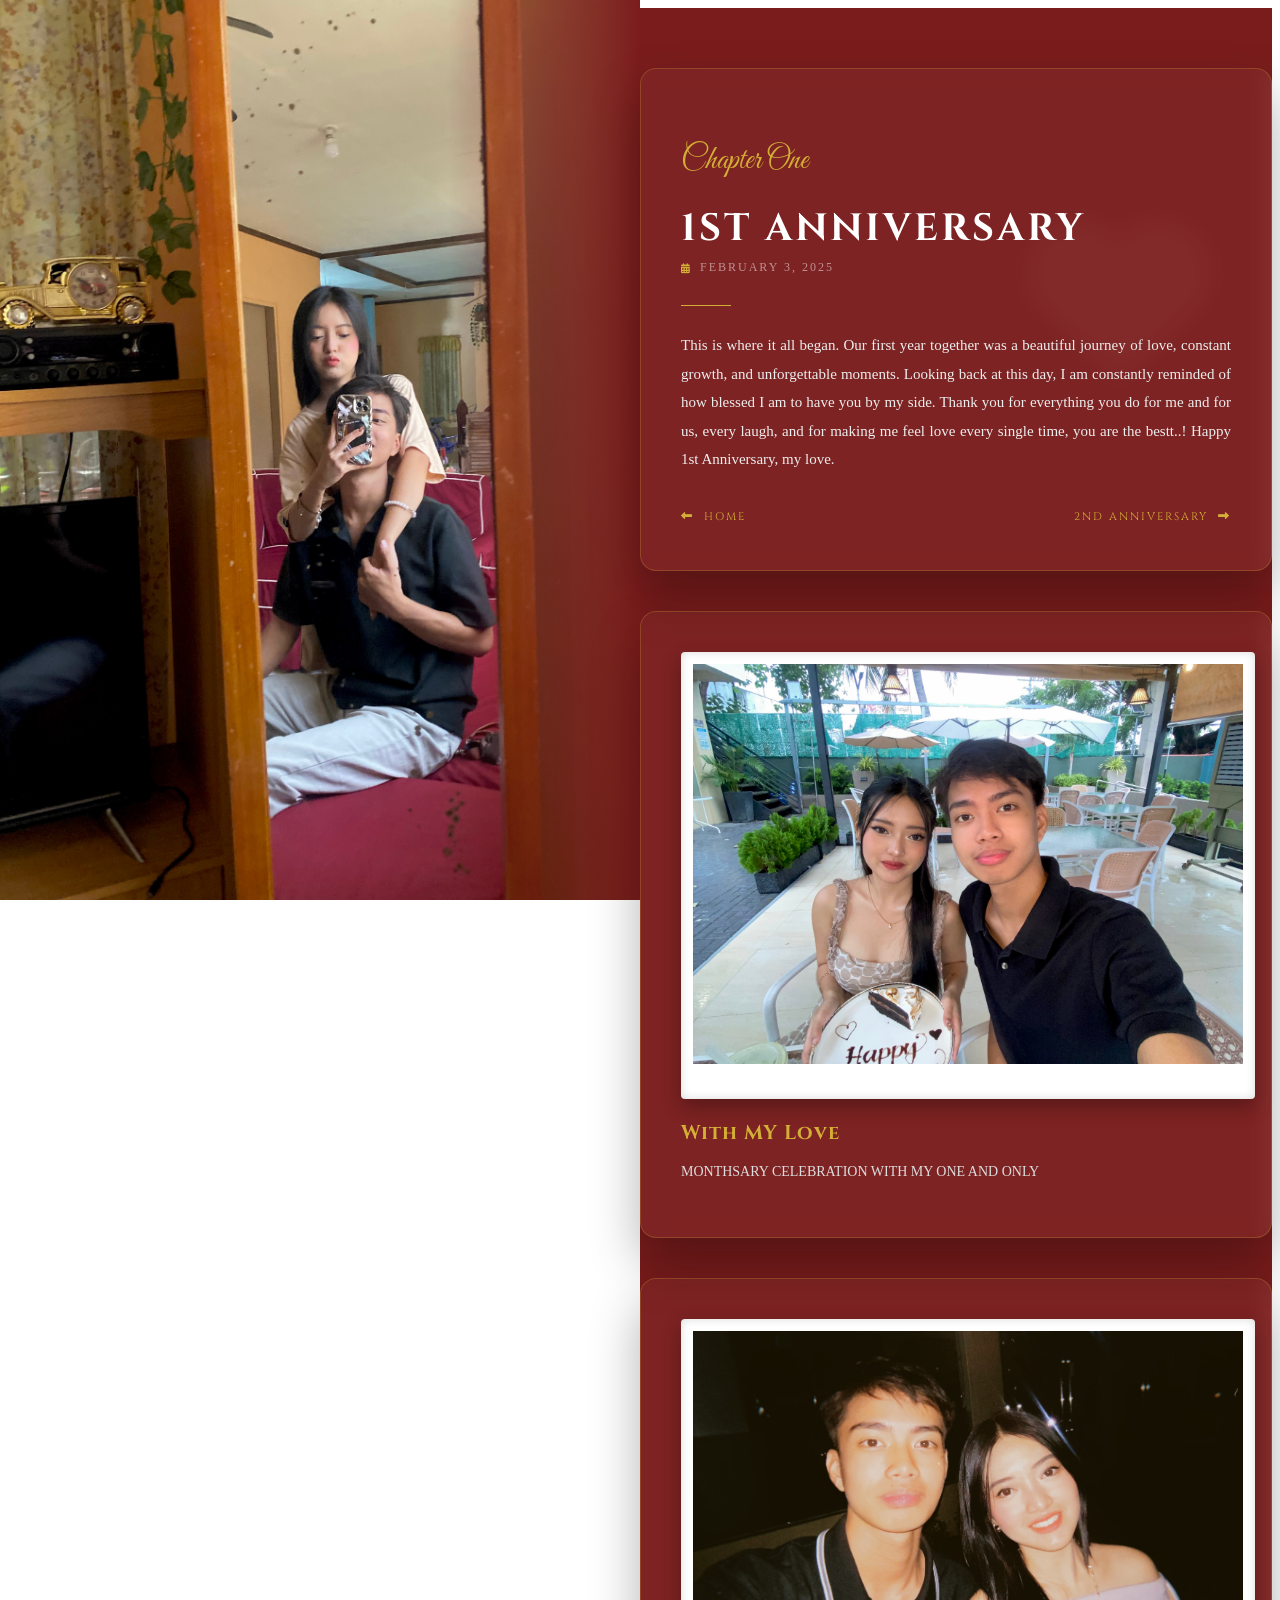
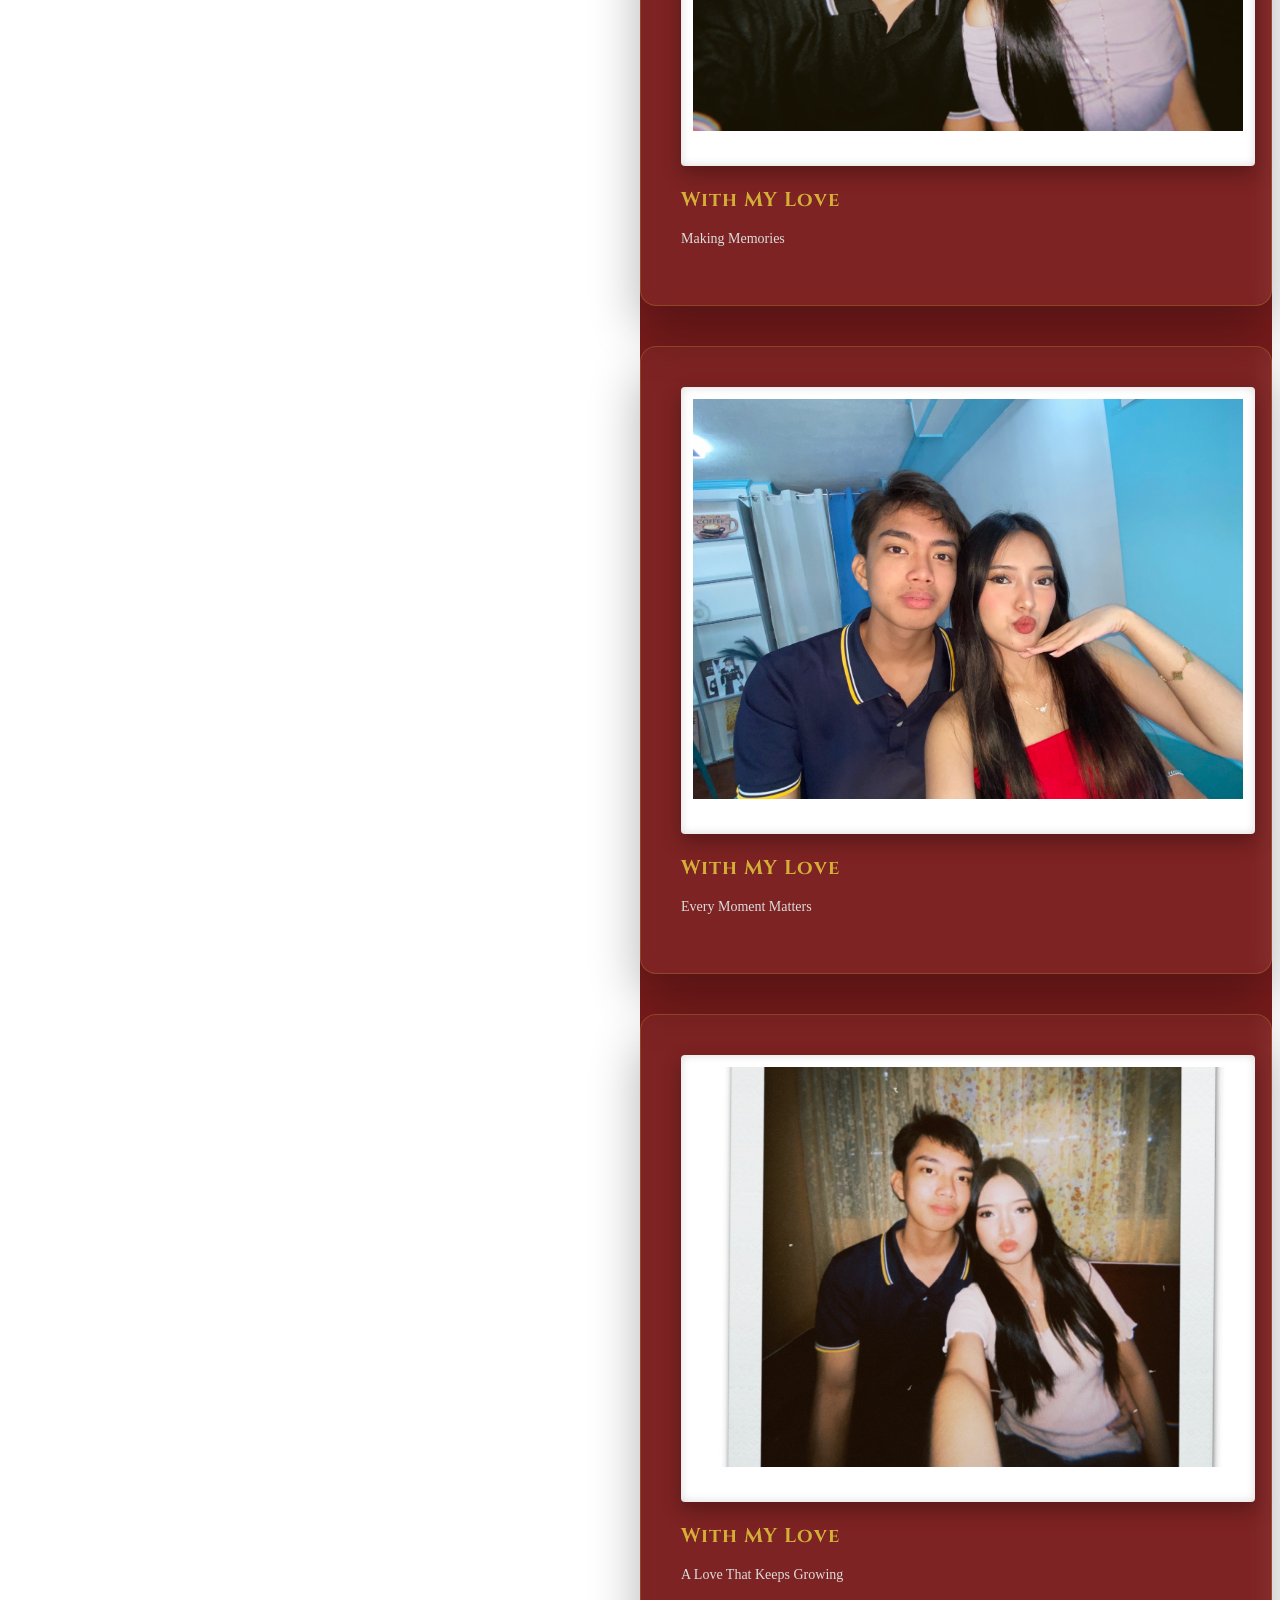
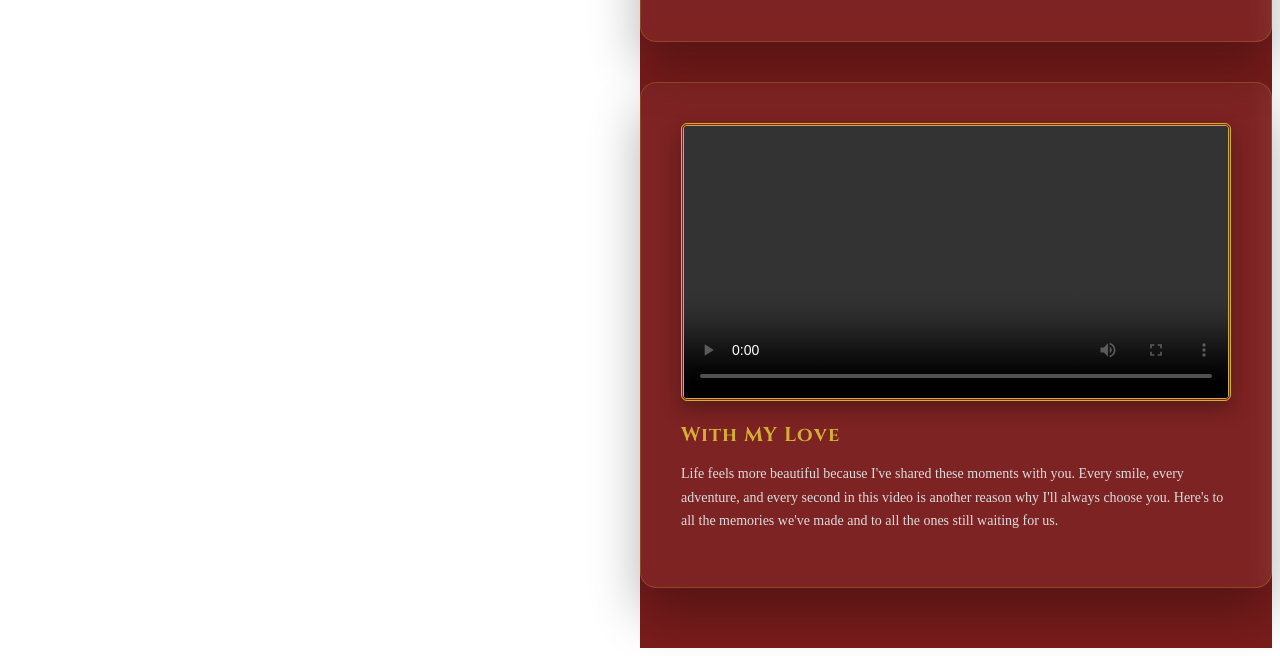
==== 1st.html @ 4fff7a67 "Add files via upload" ====
<!DOCTYPE html>
<html lang="en">
<head>
    <meta charset="UTF-8">
    <meta name="viewport" content="width=device-width, initial-scale=1.0">
    <title>Our 1st Chapter - Aubrey & Charles</title>
    
    <link rel="preconnect" href="https://fonts.googleapis.com">
    <link rel="preconnect" href="https://fonts.gstatic.com" crossorigin>
    <link href="https://fonts.googleapis.com/css2?family=Cinzel:wght@400;500;600&family=Great+Vibes&family=Montserrat:wght@200;300;400&display=swap" rel="stylesheet">
    <link rel="stylesheet" href="https://cdnjs.cloudflare.com/ajax/libs/font-awesome/6.4.0/css/all.min.css">

    <!-- Ikinonekta ang hiwalay na stylesheet -->
    <link rel="stylesheet" href="1st.css">
</head>
<body>

    <div class="page-wrapper">
        
        <!-- KALIWA: Ang iyong Image Side -->
        <div class="image-side"></div>
        
        <!-- KANAN: Ang iyong Love Letter at mga karagdagang pictures/descriptions (Scrollable) -->
        <div class="content-side">
            <div class="bg-heart"><i class="fas fa-heart"></i></div>
            
            <!-- MAIN LOVE LETTER CARD -->
            <div class="letter-card">
                <p class="subtitle">Chapter One</p>
                <h1 class="main-title">1st Anniversary</h1>
                
                <div class="date-badge">
                    <i class="fas fa-calendar-alt"></i> February 3, 2025
                </div>
                
                <div class="divider"></div>
                
                <p class="love-letter">
                    This is where it all began. Our first year together was a beautiful journey of love, constant growth, and unforgettable moments. Looking back at this day, I am constantly reminded of how blessed I am to have you by my side. Thank you for everything you do for me and for us, every laugh, and for making me feel love every single time, you are the bestt..! Happy 1st Anniversary, my love.
                </p>
                
                <!-- Dito na ang buttons para sa Home/Back at Chapter 2 -->
                <div class="nav-actions">
                    <a href="cj&aub.html" class="back-button">
                        <i class="fas fa-long-arrow-alt-left"></i> Home
                    </a>
                    <a href="2nd.html" class="back-button">
                        2nd Anniversary <i class="fas fa-long-arrow-alt-right"></i>
                    </a>
                </div>
            </div>

            <!-- PICTURE BLOCK 1 -->
            <div class="memory-card">
                <div class="gallery-img-wrapper">
                    <img src="IMG_5127.JPG" alt="Our Special Date">
                </div>
                <h2 class="memory-title">With MY Love</h2>
                <p class="memory-desc">
                    MONTHSARY CELEBRATION WITH MY ONE AND ONLY
                </p>
            </div>

            <!-- PICTURE BLOCK 2 -->
            <div class="memory-card">
                <div class="gallery-img-wrapper">
                    <img src="hoga 2025-03-03 220948.534.jpg" alt="Random Happy Moment">
                </div>
                <h2 class="memory-title">With MY Love</h2>
                <p class="memory-desc">
                    Making Memories
                </p>
            </div>

            <!-- PICTURE BLOCK 3 -->
            <div class="memory-card">
                <div class="gallery-img-wrapper">
                    <img src="IMG_0284.JPG" alt="Random Happy Moment">
                </div>
                <h2 class="memory-title">With MY Love</h2>
                <p class="memory-desc">
                    Every Moment Matters
                </p>
            </div>

            <!-- PICTURE BLOCK 4 -->
            <div class="memory-card">
                <div class="gallery-img-wrapper">
                    <img src="instc 2026-01-01 010643.659.jpg" alt="Random Happy Moment">
                </div>
                <h2 class="memory-title">With MY Love</h2>
                <p class="memory-desc">
                    A Love That Keeps Growing
                </p>
            </div>

            <!-- 🎥 SINIGURADONG HARDCODED INLINE STYLE PARA WALANG WHITE SPACE -->
            <div class="memory-card">
                <div class="gallery-vid-wrapper" style="padding: 0px !important; background: transparent !important; background-color: transparent !important; border: 3px double #d4af37; border-radius: 6px; overflow: hidden; display: flex; flex-direction: column;">
                    <video controls style="width: 100%; height: auto; display: block; margin: 0; padding: 0; background: transparent !important; background-color: transparent !important;">
                        <source src="1a660d470e664ced9d60d8116280d2c5.MP4" type="video/mp4">
                        Hindi sinusuportahan ng iyong browser ang video tag.
                    </video>
                </div>
                <h2 class="memory-title">With MY Love</h2>
                <p class="memory-desc">
                    Life feels more beautiful because I've shared these moments with you. Every smile, every adventure, and every second in this video is another reason why I'll always choose you. Here's to all the memories we've made and to all the ones still waiting for us.
                </p>
            </div>

        </div>

    </div>

</body>
</html>
---- 1st.css ----
/* ==========================================================================
   CHAPTER PAGE STYLES (Split Layout & Polaroid Cards)
   ========================================================================== */

/* --- Split Layout Container --- */
.page-wrapper {
    display: flex;
    min-height: 100vh;
    width: 100%;
}

/* --- Kaliwang Bahagi: Larawan (Naka-Fixed para hindi gumagalaw) --- */
.image-side {
    flex: 1;
    position: fixed;
    left: 0;
    top: 0;
    width: 50%;
    height: 100vh;
    background: linear-gradient(to right, rgba(122, 28, 28, 0) 70%, #7a1c1c 100%),
                url('IMG_0756.JPG') no-repeat center center/cover;
    z-index: 1;
}

/* --- Kanang Bahagi: Mensahe at Gallery (Ito ang pwedeng i-scroll) --- */
.content-side {
    flex: 1;
    margin-left: 50%; 
    display: flex;
    flex-direction: column;
    align-items: center;
    padding: 60px 40px;
    background-color: #7a1c1c;
    position: relative;
    z-index: 2;
    gap: 40px; 
}

/* Ambient background floating heart behind text */
.bg-heart {
    position: absolute;
    right: 10%;
    top: 5%;
    font-size: 180px;
    color: rgba(255, 255, 255, 0.03);
    pointer-events: none;
    z-index: -1;
}

/* --- Letter Glass Card & Gallery Cards --- */
.letter-card, .memory-card {
    background: rgba(255, 255, 255, 0.03);
    backdrop-filter: blur(10px);
    -webkit-backdrop-filter: blur(10px);
    border: 1px solid rgba(212, 175, 55, 0.25);
    padding: 40px;
    border-radius: 16px;
    box-shadow: 0 25px 50px rgba(0, 0, 0, 0.3);
    width: 100%;
    max-width: 550px;
    transition: transform 0.3s ease;
}

.memory-card:hover {
    transform: translateY(-5px);
    border-color: rgba(212, 175, 55, 0.4);
}

.subtitle {
    font-family: 'Great Vibes', cursive;
    font-size: 32px;
    color: #d4af37;
    margin-bottom: 5px;
}

.main-title {
    font-family: 'Cinzel', serif;
    font-size: 38px;
    letter-spacing: 3px;
    color: #ffffff;
    text-transform: uppercase;
    margin-bottom: 8px;
    line-height: 1.2;
}

.date-badge {
    font-size: 12px;
    letter-spacing: 2px;
    color: rgba(255, 255, 255, 0.5);
    text-transform: uppercase;
    margin-bottom: 30px;
    display: flex;
    align-items: center;
    gap: 8px;
}

.date-badge i {
    color: #d4af37;
    font-size: 10px;
}

.divider {
    width: 50px;
    height: 1px;
    background: #d4af37;
    margin-bottom: 25px;
}

.love-letter {
    font-size: 15px;
    line-height: 1.9;
    font-weight: 300;
    color: #eeeeee;
    margin-bottom: 35px;
    text-align: justify;
}

/* --- Polaroid Film Style Frame para sa mga Larawan --- */
.gallery-img-wrapper {
    width: 100%;
    height: 400px;
    border-radius: 4px;
    overflow: hidden;
    background-color: #ffffff; 
    padding: 12px 12px 35px 12px;
    box-shadow: inset 0 0 10px rgba(0,0,0,0.15), 0 8px 20px rgba(0,0,0,0.3);
    margin-bottom: 20px;
}

.gallery-img-wrapper img {
    width: 100%;
    height: 100%;
    object-fit: cover;
}

/* Nilinis na video setup sa stylesheet (Naka-inline na ang priority styles sa HTML) */
.gallery-vid-wrapper {
    margin-bottom: 20px;
    box-shadow: 0 8px 20px rgba(0,0,0,0.3);
}

.memory-title {
    font-family: 'Cinzel', serif;
    font-size: 20px;
    color: #d4af37;
    letter-spacing: 1px;
    margin-bottom: 10px;
}

.memory-desc {
    font-size: 14px;
    line-height: 1.7;
    color: #dddddd;
    font-weight: 300;
}

/* --- Navigation Action Container --- */
.nav-actions {
    display: flex;
    justify-content: space-between;
    align-items: center;
    flex-wrap: wrap;
    gap: 15px;
}

/* --- Back / Nav Buttons --- */
.back-button {
    font-family: 'Cinzel', serif;
    font-size: 11px;
    letter-spacing: 2px;
    color: #d4af37;
    text-decoration: none;
    display: inline-flex;
    align-items: center;
    gap: 10px;
    border-bottom: 1px solid transparent;
    padding-bottom: 5px;
    text-transform: uppercase;
    transition: all 0.3s ease;
}

.back-button:hover {
    border-color: #d4af37;
    letter-spacing: 3px;
    opacity: 0.9;
}

/* --- Responsive Design (Mobile Setup) --- */
@media (max-width: 968px) {
    .page-wrapper {
        flex-direction: column;
    }

    .image-side {
        position: relative;
        width: 100%;
        min-height: 50vh;
        background: linear-gradient(to bottom, rgba(122, 28, 28, 0) 70%, #7a1c1c 100%),
                    url('IMG_0756.JPG') no-repeat center center/cover;
    }

    .content-side {
        margin-left: 0;
        padding: 40px 20px 60px 20px;
    }

    .letter-card, .memory-card {
        padding: 30px 20px;
    }

    .main-title {
        font-size: 30px;
    }

    .gallery-img-wrapper {
        height: 350px;
    }
}
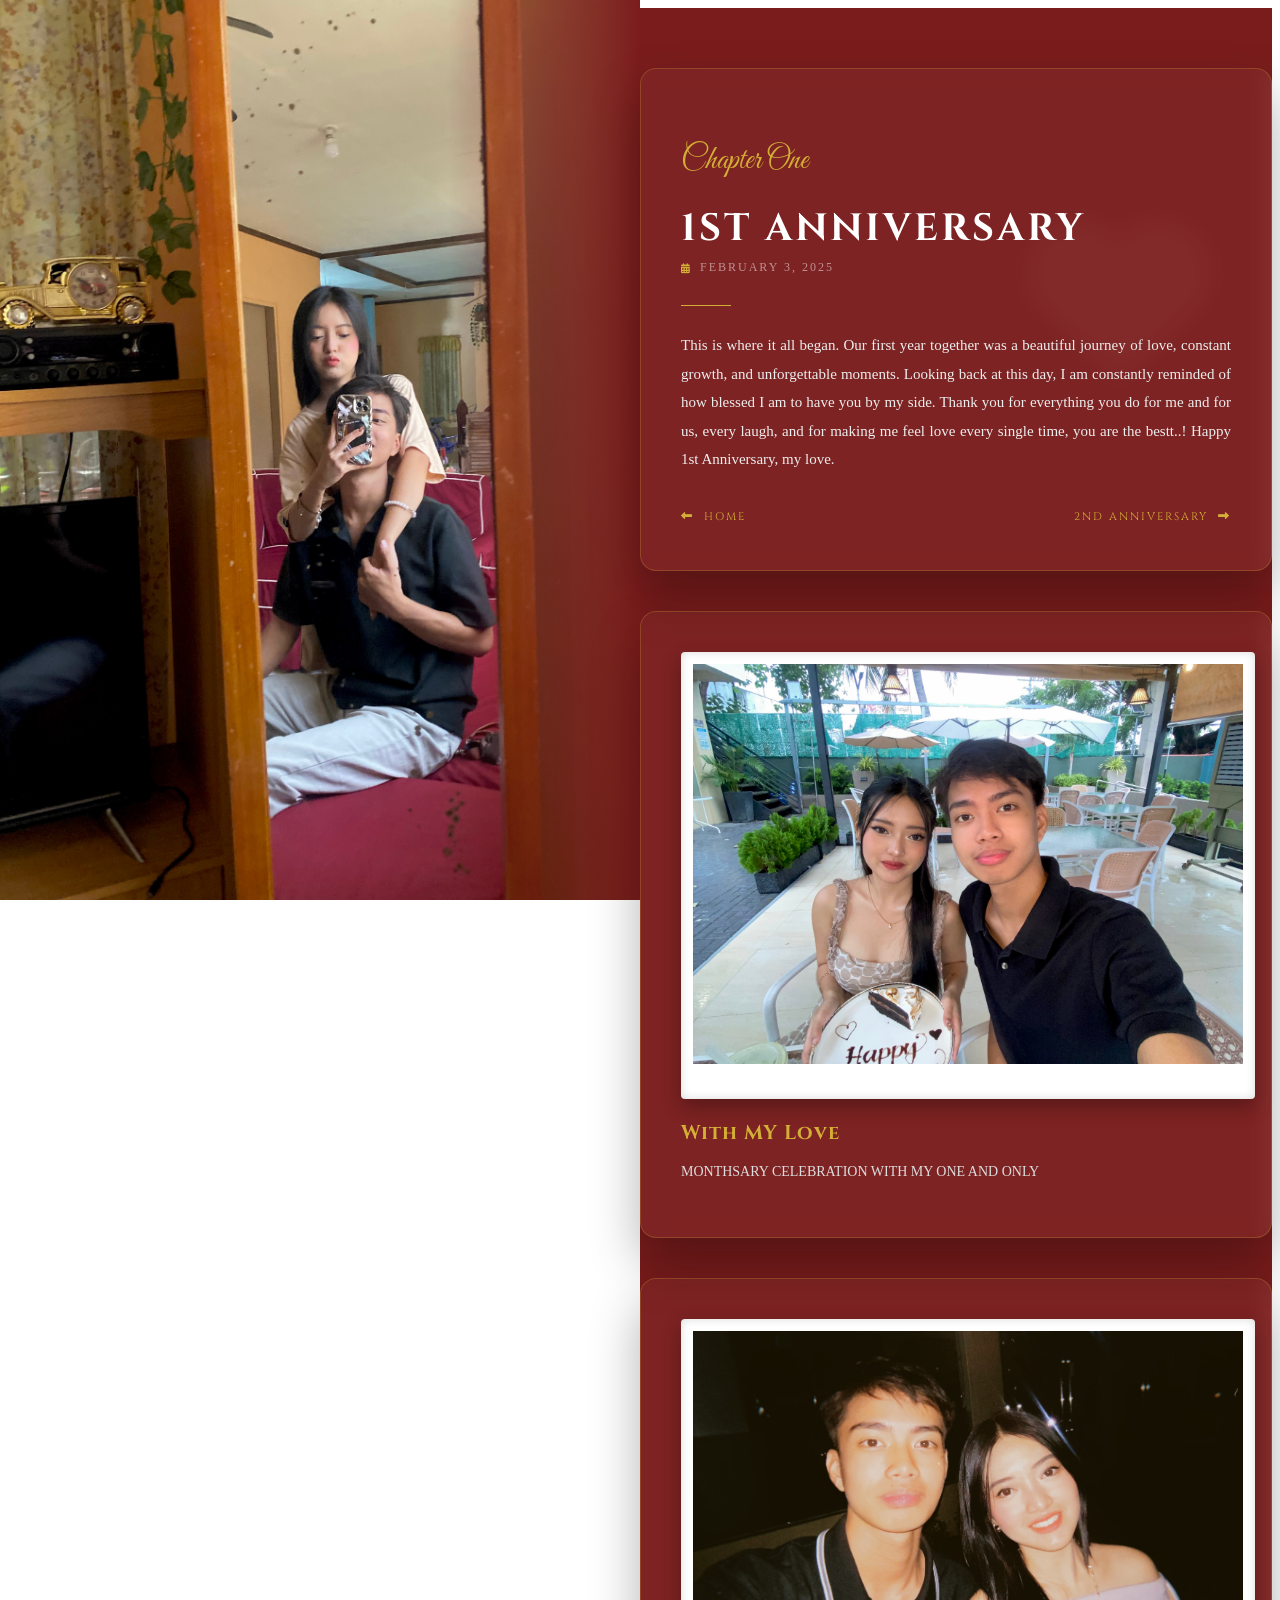
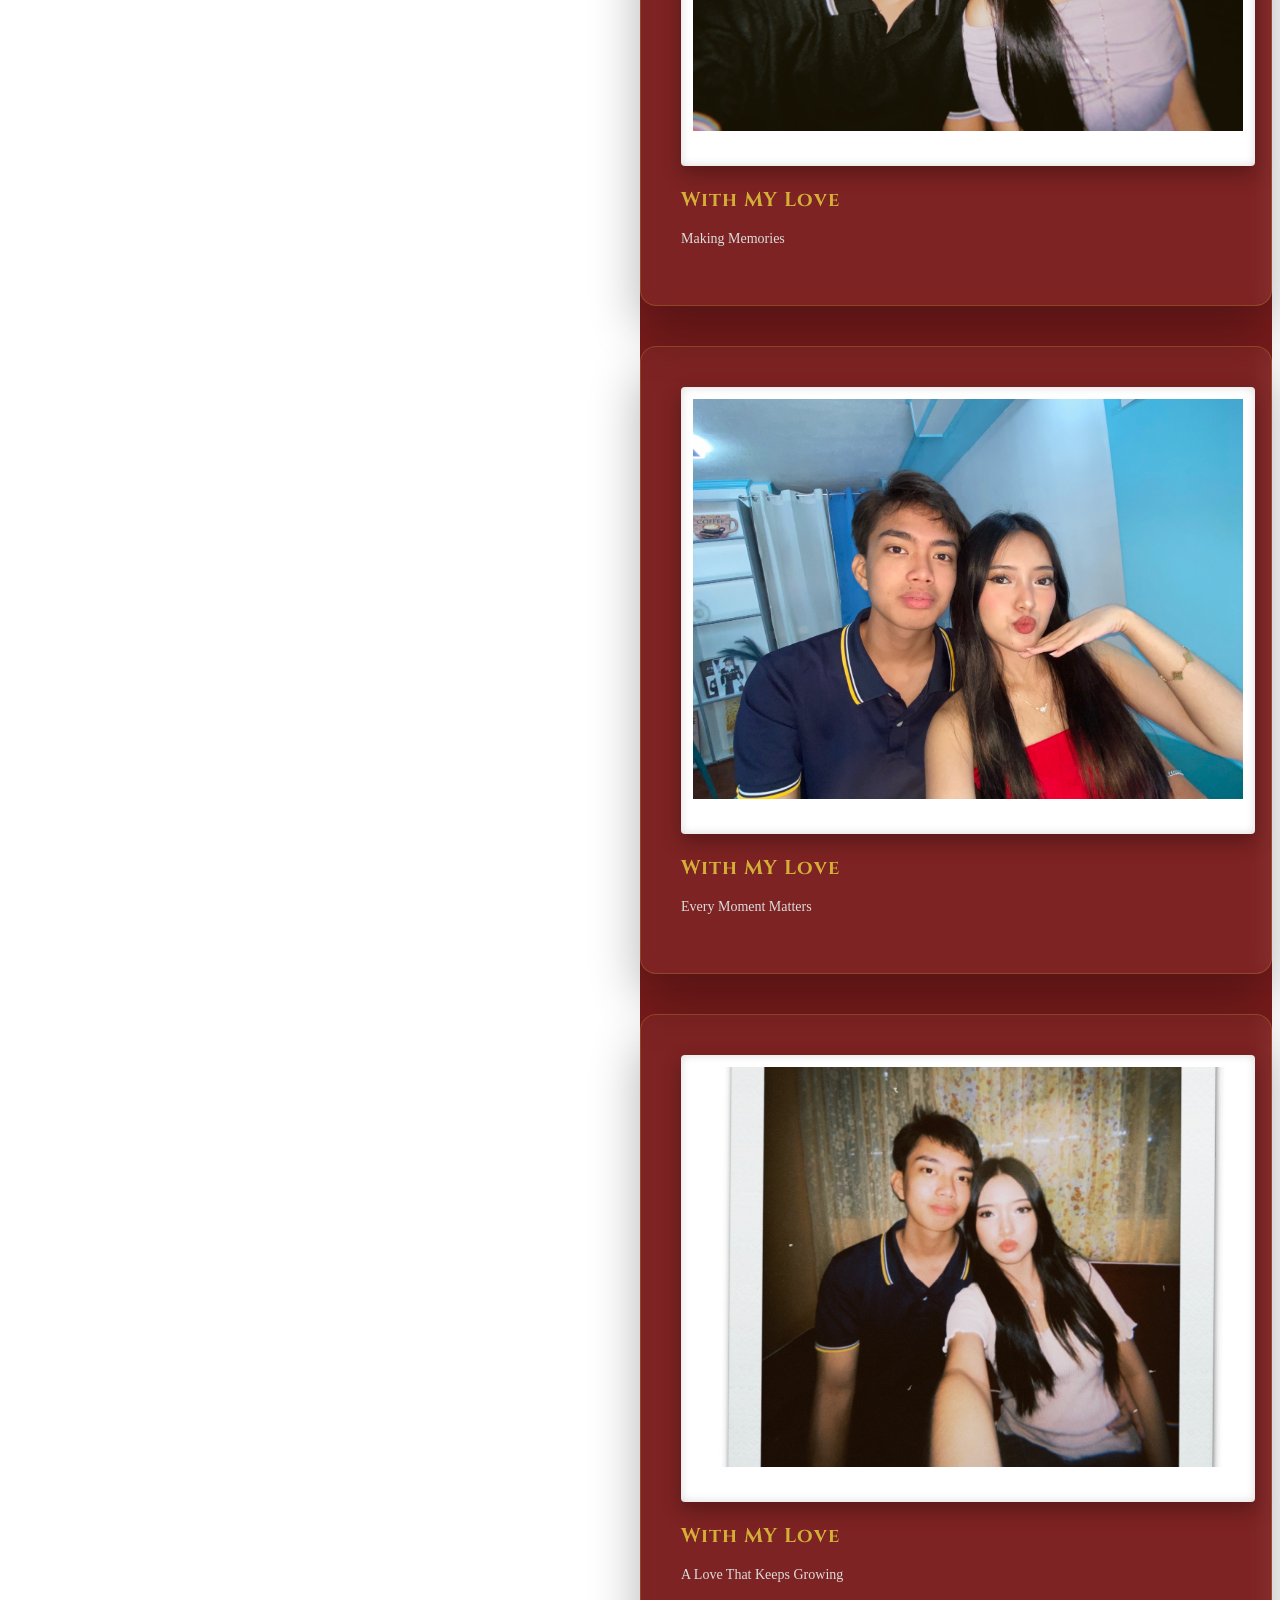
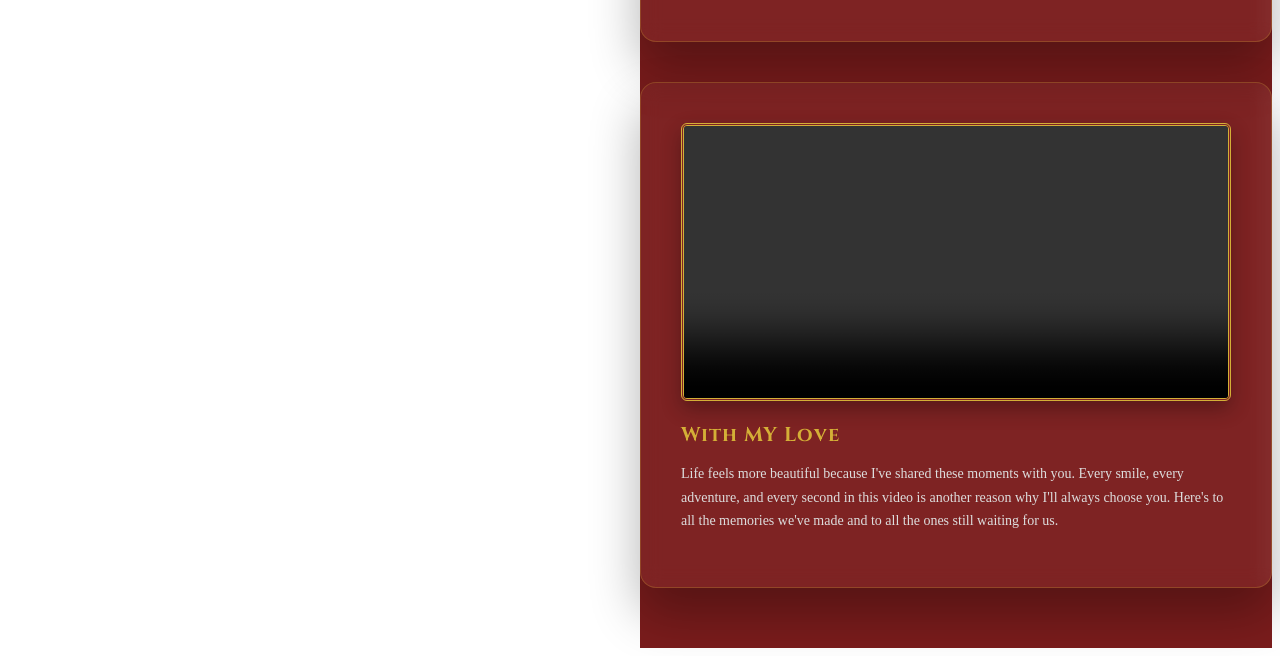
==== commit 3595827a: "Update 1st.html" ====
--- a/1st.html
+++ b/1st.html
@@ -41,7 +41,7 @@
                 
                 <!-- Dito na ang buttons para sa Home/Back at Chapter 2 -->
                 <div class="nav-actions">
-                    <a href="cj&aub.html" class="back-button">
+                    <a href="index.html" class="back-button">
                         <i class="fas fa-long-arrow-alt-left"></i> Home
                     </a>
                     <a href="2nd.html" class="back-button">
@@ -113,4 +113,4 @@
     </div>
 
 </body>
-</html>+</html>
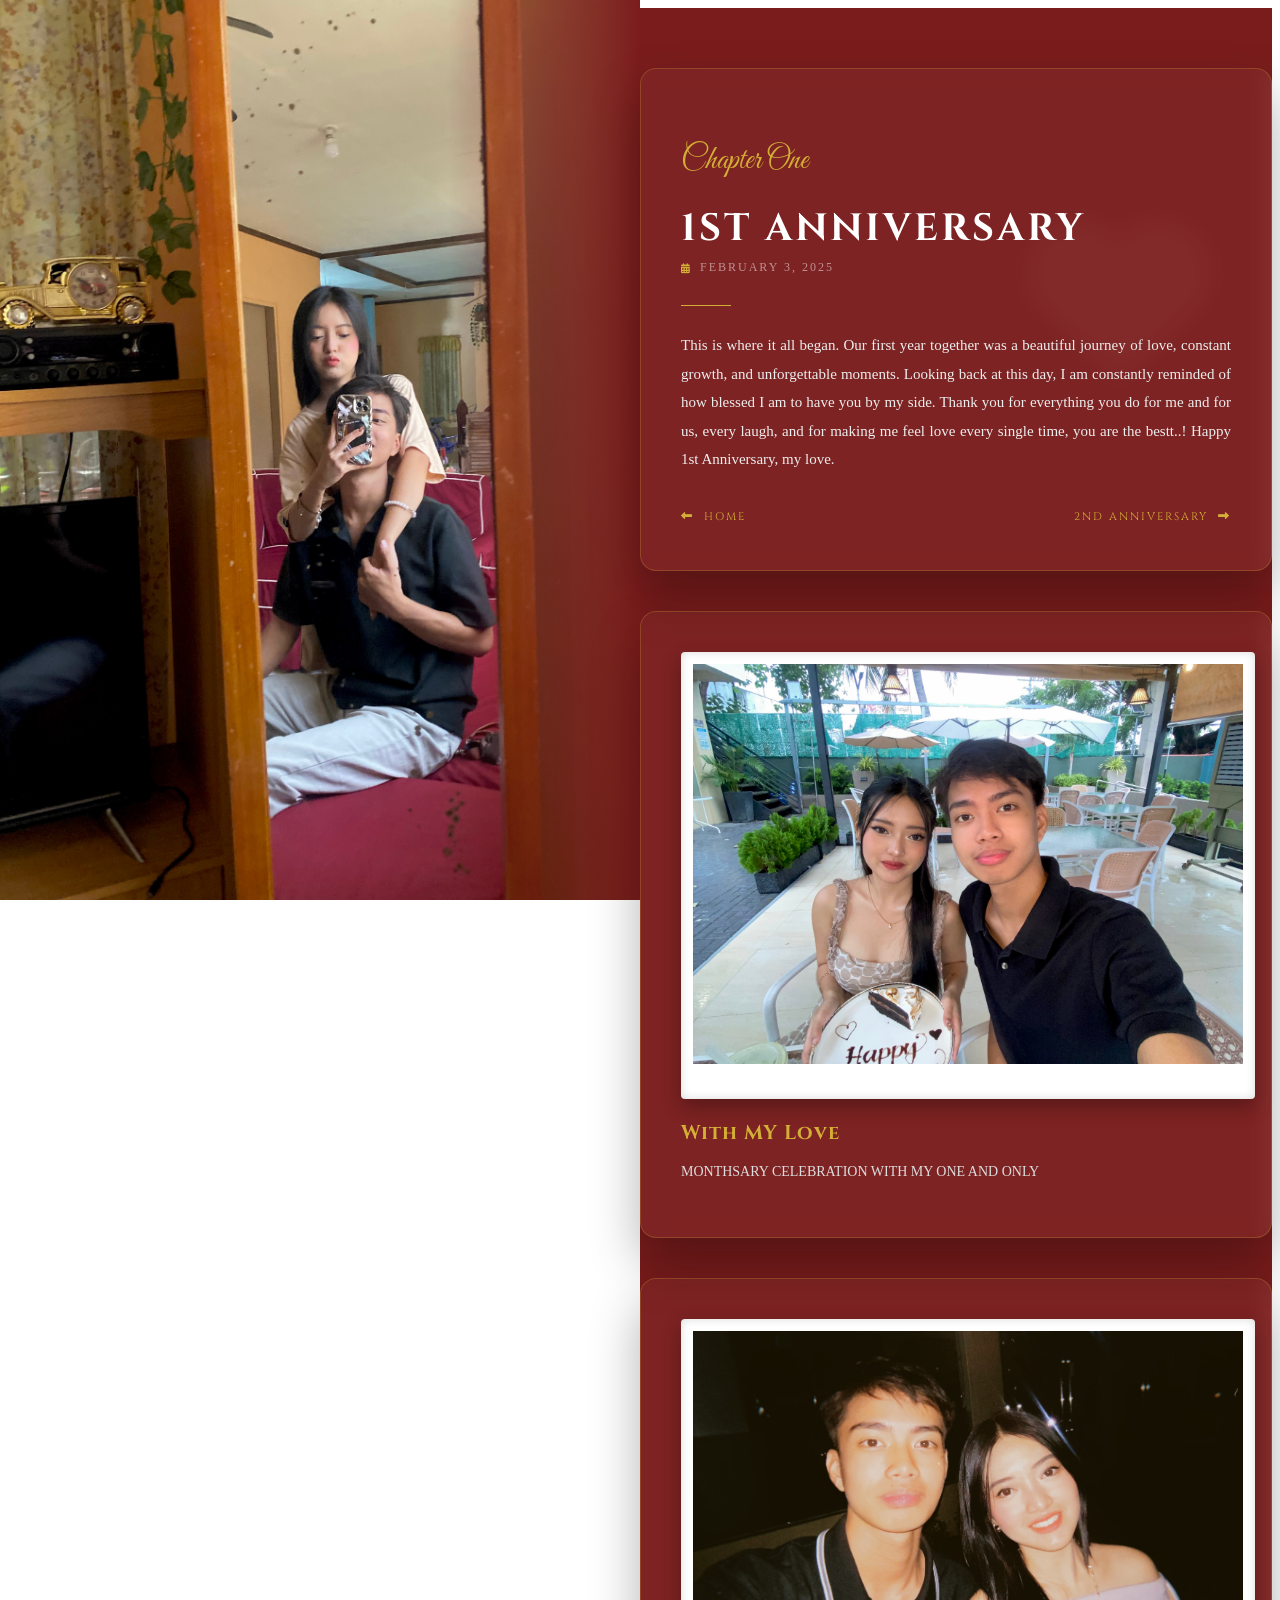
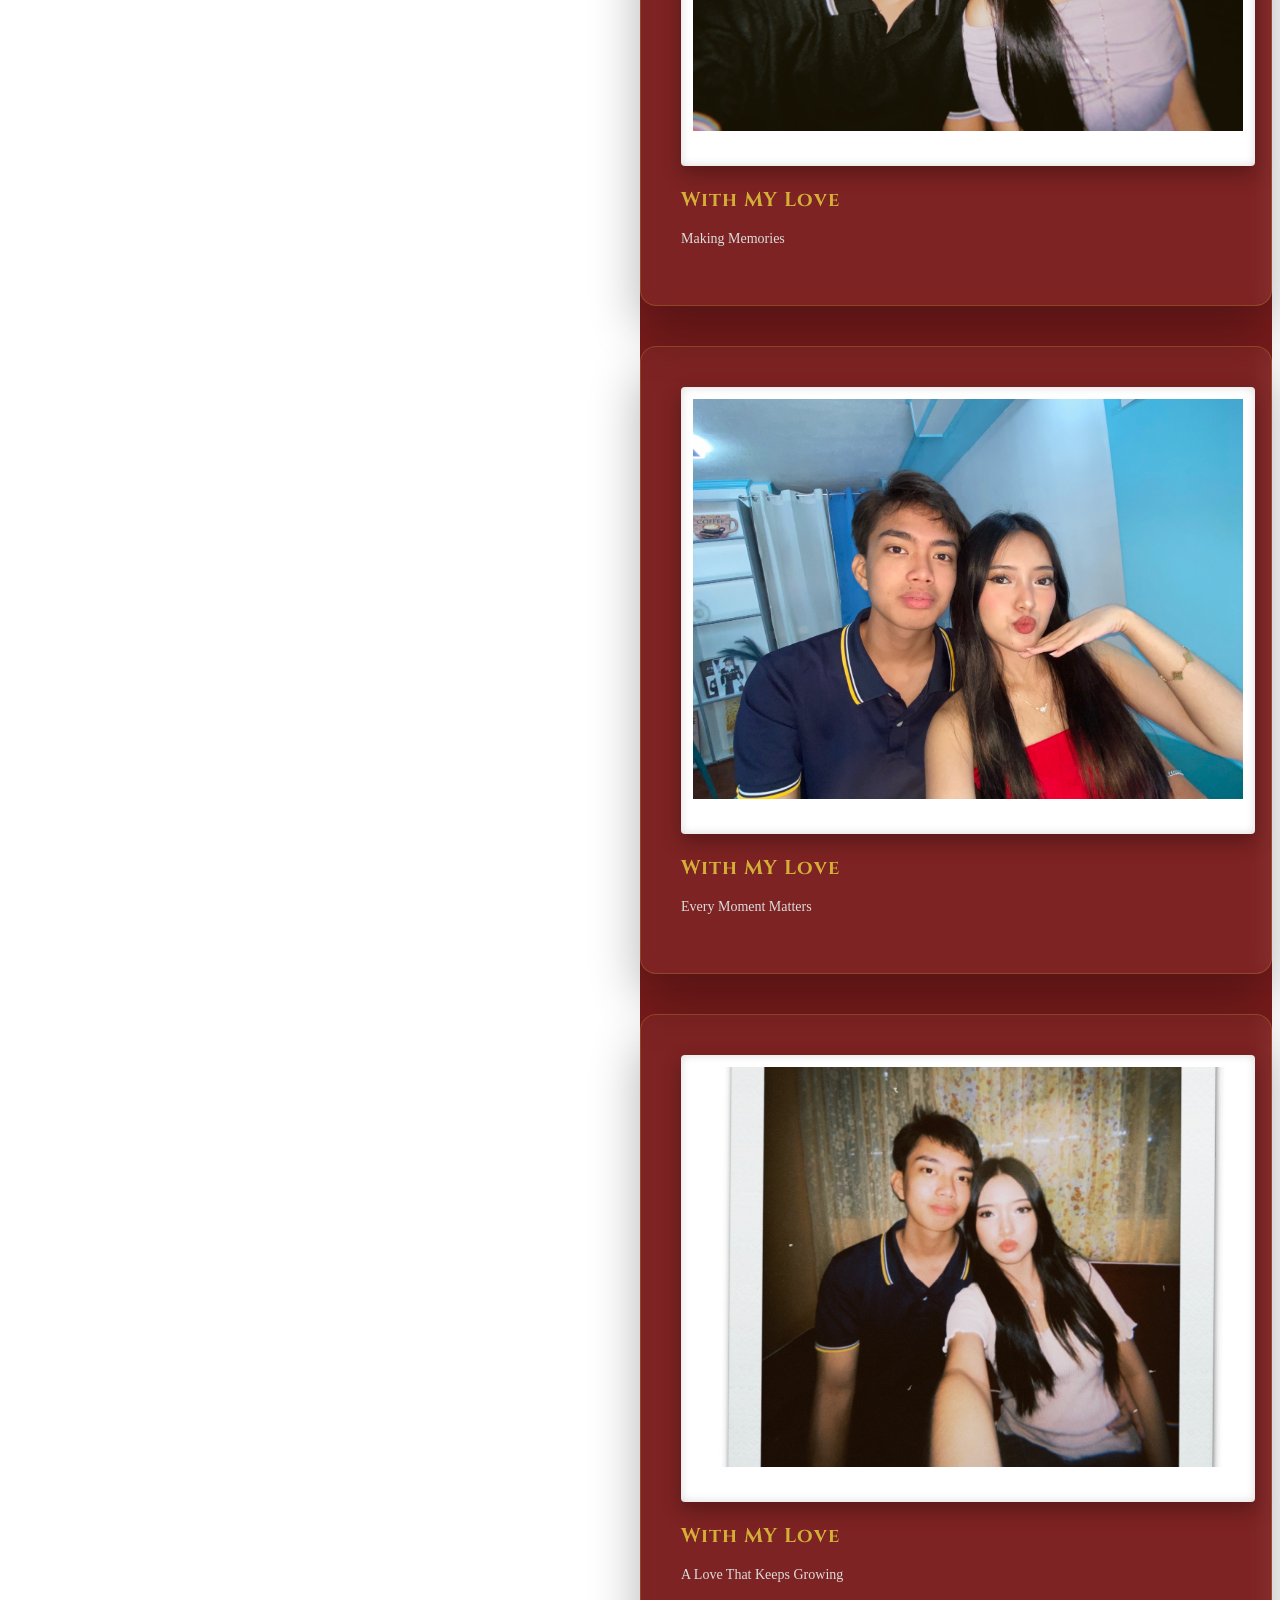
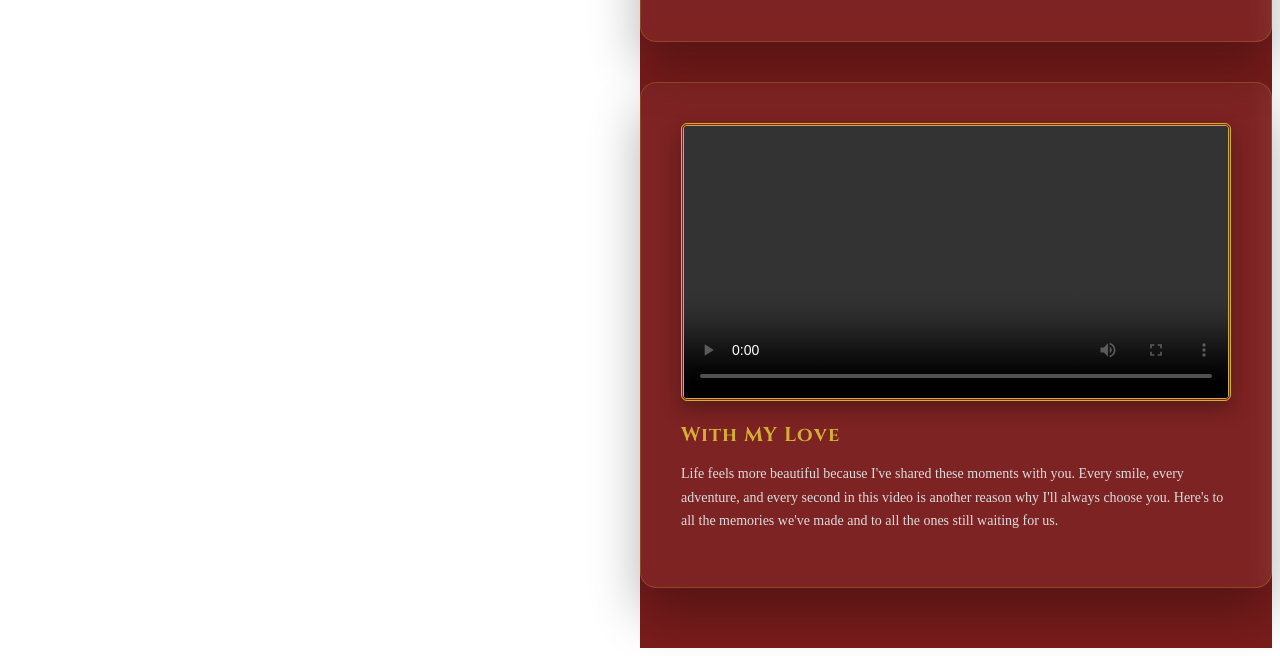
==== commit 3d247332: "Update 1st.html" ====
--- a/1st.html
+++ b/1st.html
@@ -41,7 +41,7 @@
                 
                 <!-- Dito na ang buttons para sa Home/Back at Chapter 2 -->
                 <div class="nav-actions">
-                    <a href="index.html" class="back-button">
+                    <a href="2nd.html" class="back-button">
                         <i class="fas fa-long-arrow-alt-left"></i> Home
                     </a>
                     <a href="2nd.html" class="back-button">
